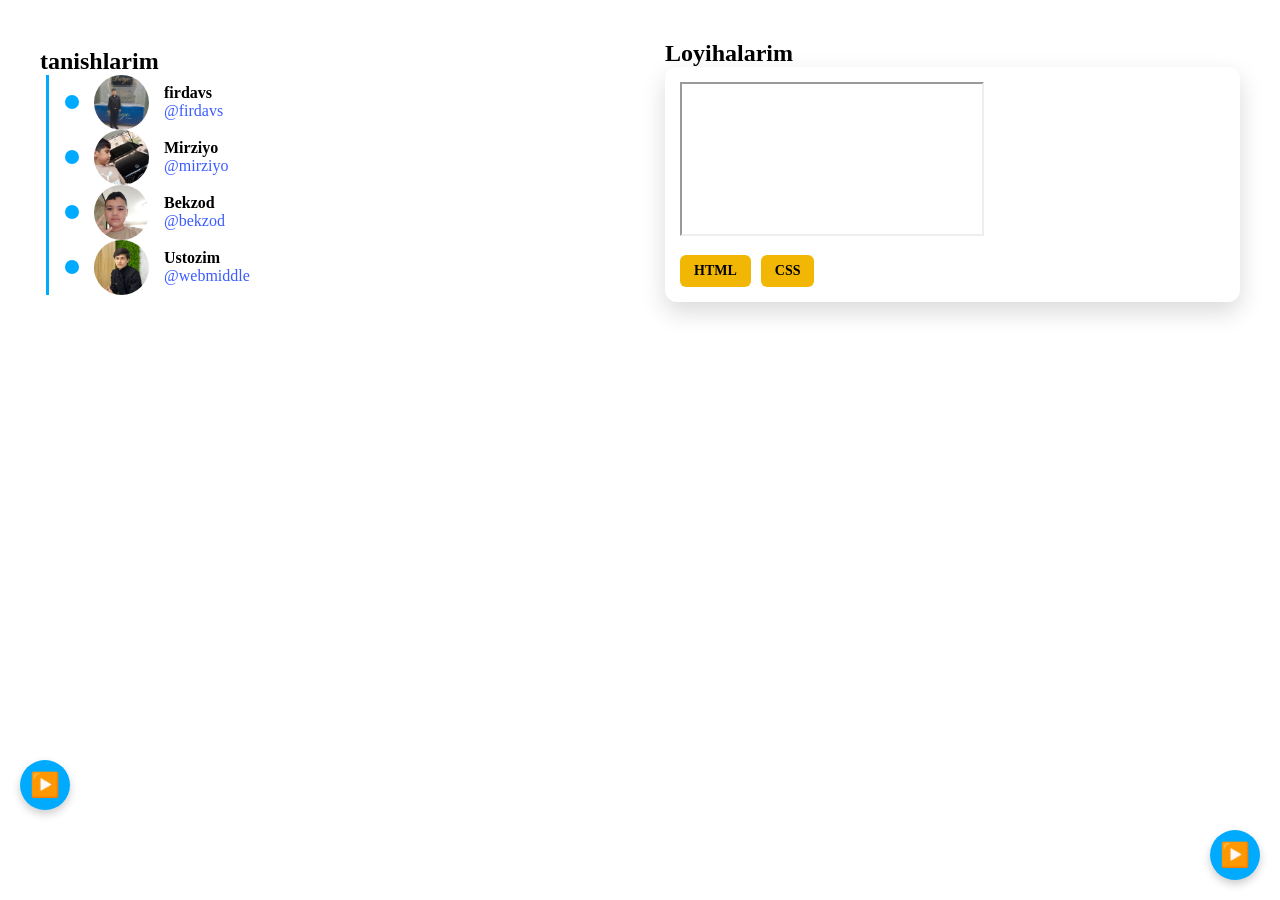
==== dostlarim.html @ ac007e72 "uptade" ====
<!DOCTYPE html>
<html lang="en">
<head>
    <meta charset="UTF-8">
    <meta name="viewport" content="width=device-width, initial-scale=1.0">
    <title>project</title>
    <link rel="stylesheet" href="dostlarim.css">
</head>
<body>
    <div>
        <section class="section">
            <div class="friends-projects">
                
                
                <div class="friends">
            <h2>tanishlarim</h2>
            
            <div class="timeline-col">
                
                <div class="friend">
                    <span class="dot"></span>
                    <img src="./firdavs.jpg">
                    <div>
                        <h4>firdavs</h4>
                        <a href="https://web.telegram.org/k/#@uwwFIRDAVSuww">@firdavs</a>
                    </div>
                </div>

                <div class="friend">
                    <span class="dot"></span>
                    <img src="./mr.jpg">
                    <div>
                        <h4>Mirziyo</h4>
                        <a href="https://web.telegram.org/k/#8336772102">@mirziyo</a>
                    </div>
                </div>

                <div class="friend">
                    <span class="dot"></span>
                    <img src="./bk.jpg">
                    <div>
                        <h4>Bekzod</h4>
                        <a href="https://web.telegram.org/k/#7925323971">@bekzod</a>
                    </div>
                </div>

                <div class="friend">
                    <span class="dot"></span>
                    <img src="./ustozim.jpg">
                    <div>
                        <h4>Ustozim</h4>
                        <a href="https://web.telegram.org/k/@webmiddle">@webmiddle</a>
                    </div>
                </div>

            </div>
        </div>
        <div class="projects">

            <h2>Loyihalarim</h2>

            <div class="project-card">
                <iframe src="https://odilbek-773.vercel.app/"></iframe>
                <div class="tech">
                    <span>HTML</span>
                    <span>CSS</span>
                </div>
            </div>
        </div>

    </div>
</section>
    <div class="btn-box">
<button id="openBook" class="open-btn"><a href="oilam.html">▶️</a></button>
</div>
    <div class="btn-box2">
<button id="openBook" class="open-btn2"><a href="men.html">▶️</a></button>
</div>
    </div>
    </div>
</body>
</html>
---- dostlarim.css ----
* {
    margin: 0;
    padding: 0;
    box-sizing: border-box;
}




.friends-projects {
    display: flex;
    gap: 50px;
    margin: auto;
}

.friends {
    width: 50%;
    margin: auto;
}

.timeline-col {
    position: relative;
    padding-left: 25px;
}

.timeline-col::before {
    content: "";
    position: absolute;
    left: 6px;
    top: 0;
    width: 3px;
    height: 100%;
    background: #00aaff;
}

.section {
    padding: 40px;
}

.friend {
    display: flex;
    align-items: center;
    margin-bottom: 25px;
    gap: 15px;
    margin: auto;
}

.friend img {
    width: 55px;
    height: 55px;
    border-radius: 50%;
    object-fit: cover;
}

.friend a {
    color: #3b5cff;
    text-decoration: none;
}

.dot {
    width: 14px;
    height: 14px;
    background: #00aaff;
    border-radius: 50%;
}

.projects {
    width: 50%;
}

.project-card {
    background: #fff;
    border-radius: 12px;
    padding: 15px;
    box-shadow: 0 10px 25px rgba(0,0,0,0.15);
}

.project-card img {
    width: 100%;
    border-radius: 10px;
}

.tech {
    margin-top: 15px;
    display: flex;
    gap: 10px;
}

.tech span {
    background: #f2b705;
    padding: 8px 14px;
    border-radius: 6px;
    font-weight: bold;
    font-size: 14px;
}

.book {
    width: 700px;
    height: 420px;
    margin: 40px auto;
    position: relative;
    perspective: 2000px;
    display: flex;
}

.page {
    width: 50%;
    height: 100%;
    background: white;
    padding: 25px;
    box-shadow: 0 10px 30px rgba(0,0,0,0.2);
    backface-visibility: hidden;
}

.left-page {
    border-radius: 12px 0 0 12px;
}

.right-page {
    border-radius: 0 12px 12px 0;
    transform-origin: left;
    transform: rotateY(0deg);
    transition: transform 1.2s ease;
}

.book.open .right-page {
    transform: rotateY(-180deg);
}

button a {
    text-decoration: none;
    color: rgb(0, 0, 0);
    transition: all 1s ease;
    
}
.open-btn {
    position: fixed;
    bottom: 20px;
    right: 20px;
    background-color: #00aaff;
    color: white;
    border: none;
    border-radius: 50%;
    width: 50px;
    height: 50px;
    font-size: 24px;
    cursor: pointer;
    box-shadow: 0 4px 8px rgba(0, 0, 0, 0.2);
}
.open-btn2 {
    position: fixed;
    bottom: 90px;
    left: 20px;
    background-color: #00aaff;
    color: white;
    border: none;
    border-radius: 50%;
    width: 50px;
    height: 50px;
    font-size: 24px;
    cursor: pointer;
    box-shadow: 0 4px 8px rgba(0, 0, 0, 0.2);
}
button a:hover {
    color: rgb(255, 255, 255);
}
button a:hover {
    color: rgb(255, 255, 255);
}
button a:active {
    transform: scale(0.95);
}
.open-btn:hover {
    box-shadow: 0 0 15px #00aaff;
}
.open-btn:active {
    transform: scale(0.95);
}
.open-btn2:hover {
    box-shadow: 0 0 15px #00aaff;
}
.open-btn2:active {
    transform: scale(0.95);
}
.open-btn {
    text-decoration: none;
}
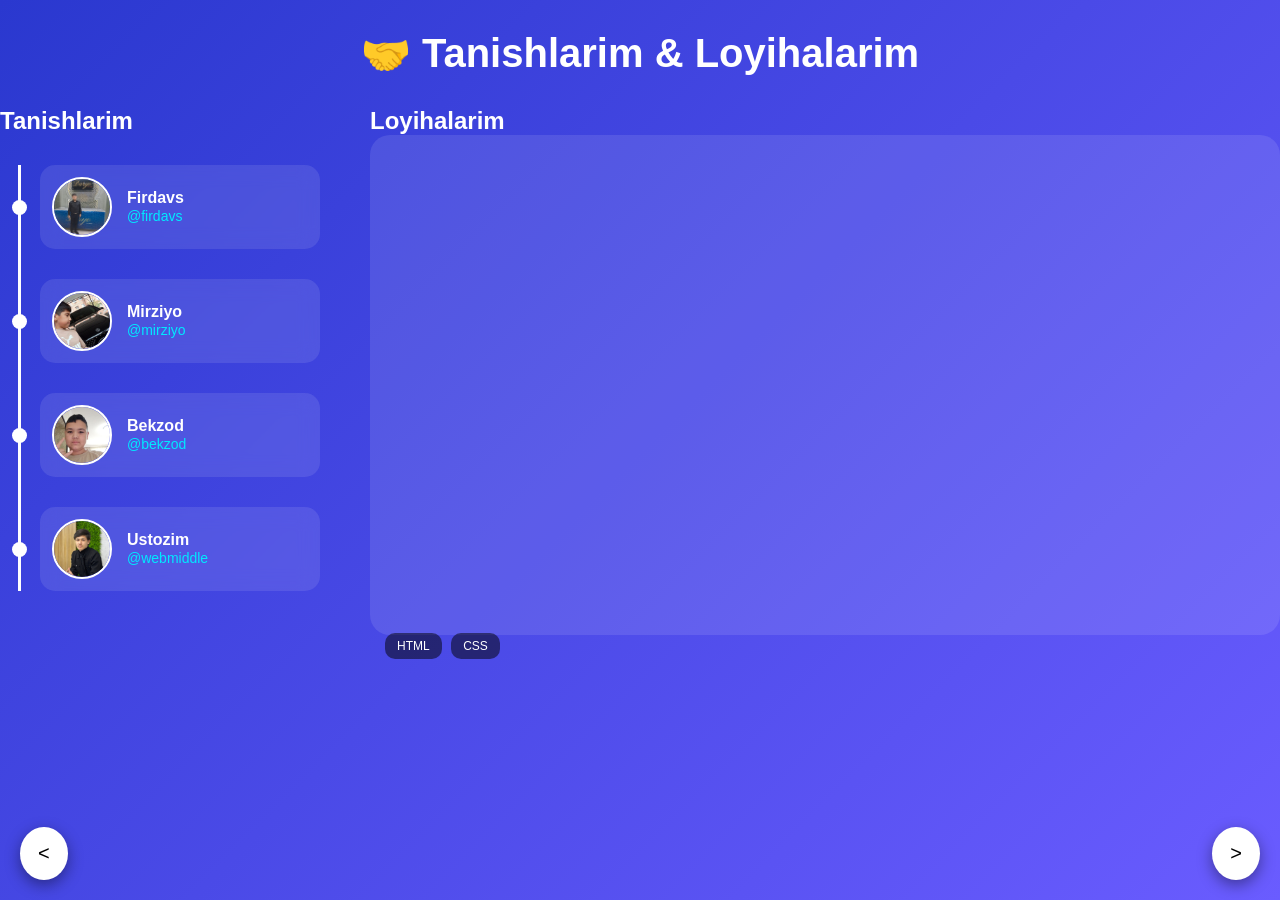
==== commit de9e351b: "news" ====
--- a/dostlarim.html
+++ b/dostlarim.html
@@ -1,82 +1,86 @@
 <!DOCTYPE html>
-<html lang="en">
+<html lang="uz">
 <head>
     <meta charset="UTF-8">
     <meta name="viewport" content="width=device-width, initial-scale=1.0">
-    <title>project</title>
+    <title>Tanishlarim</title>
     <link rel="stylesheet" href="dostlarim.css">
 </head>
+
 <body>
-    <div>
-        <section class="section">
-            <div class="friends-projects">
-                
-                
-                <div class="friends">
-            <h2>tanishlarim</h2>
-            
-            <div class="timeline-col">
-                
-                <div class="friend">
-                    <span class="dot"></span>
-                    <img src="./firdavs.jpg">
-                    <div>
-                        <h4>firdavs</h4>
-                        <a href="https://web.telegram.org/k/#@uwwFIRDAVSuww">@firdavs</a>
-                    </div>
-                </div>
 
-                <div class="friend">
-                    <span class="dot"></span>
-                    <img src="./mr.jpg">
-                    <div>
-                        <h4>Mirziyo</h4>
-                        <a href="https://web.telegram.org/k/#8336772102">@mirziyo</a>
-                    </div>
-                </div>
+<h1 class="title">🤝 Tanishlarim & Loyihalarim</h1>
 
-                <div class="friend">
-                    <span class="dot"></span>
-                    <img src="./bk.jpg">
-                    <div>
-                        <h4>Bekzod</h4>
-                        <a href="https://web.telegram.org/k/#7925323971">@bekzod</a>
-                    </div>
-                </div>
+<section class="wrapper">
 
-                <div class="friend">
-                    <span class="dot"></span>
-                    <img src="./ustozim.jpg">
-                    <div>
-                        <h4>Ustozim</h4>
-                        <a href="https://web.telegram.org/k/@webmiddle">@webmiddle</a>
-                    </div>
-                </div>
+    <!-- ================= FRIENDS ================= -->
+    <div class="friends">
 
-            </div>
-        </div>
-        <div class="projects">
+        <h2>Tanishlarim</h2>
 
-            <h2>Loyihalarim</h2>
+        <div class="timeline">
 
-            <div class="project-card">
-                <iframe src="https://odilbek-773.vercel.app/"></iframe>
-                <div class="tech">
-                    <span>HTML</span>
-                    <span>CSS</span>
+            <div class="friend-card">
+                <span class="dot"></span>
+                <img src="./firdavs.jpg">
+                <div class="info">
+                    <h4>Firdavs</h4>
+                    <a href="https://web.telegram.org/k/#@uwwFIRDAVSuww">@firdavs</a>
                 </div>
             </div>
+
+            <div class="friend-card">
+                <span class="dot"></span>
+                <img src="./mr.jpg">
+                <div class="info">
+                    <h4>Mirziyo</h4>
+                    <a href="https://web.telegram.org/k/#8336772102">@mirziyo</a>
+                </div>
+            </div>
+
+            <div class="friend-card">
+                <span class="dot"></span>
+                <img src="./bk.jpg">
+                <div class="info">
+                    <h4>Bekzod</h4>
+                    <a href="https://web.telegram.org/k/#7925323971">@bekzod</a>
+                </div>
+            </div>
+
+            <div class="friend-card">
+                <span class="dot"></span>
+                <img src="./ustozim.jpg">
+                <div class="info">
+                    <h4>Ustozim</h4>
+                    <a href="https://web.telegram.org/k/@webmiddle">@webmiddle</a>
+                </div>
+            </div>
+
+        </div>
+    </div>
+
+    <!-- ================= PROJECT ================= -->
+    <div class="projects">
+
+        <h2>Loyihalarim</h2>
+
+        <div class="project-card">
+
+            <iframe src="https://odilbek-773.vercel.app/"></iframe>
+
+            <div class="tech">
+                <span>HTML</span>
+                <span>CSS</span>
+            </div>
+
         </div>
 
     </div>
+
 </section>
-    <div class="btn-box">
-<button id="openBook" class="open-btn"><a href="oilam.html">▶️</a></button>
-</div>
-    <div class="btn-box2">
-<button id="openBook" class="open-btn2"><a href="men.html">▶️</a></button>
-</div>
-    </div>
-    </div>
+
+<!-- NAVIGATION -->
+<a href="oilam.html" class="nav-btn right">></a>
+<a href="index.html" class="nav-btn left"><</a>
 </body>
-</html>+</html>
--- a/dostlarim.css
+++ b/dostlarim.css
@@ -4,184 +4,150 @@
     box-sizing: border-box;
 }
 
-
-
-
-.friends-projects {
-    display: flex;
-    gap: 50px;
-    margin: auto;
+body {
+    font-family: Arial, sans-serif;
+    background: linear-gradient(135deg,#2a38cf,#6a5cff);
+    min-height: 100vh;
+    color: white;
 }
 
-.friends {
-    width: 50%;
-    margin: auto;
+/* TITLE */
+.title {
+    text-align: center;
+    padding: 30px;
+    font-size: 40px;
 }
 
-.timeline-col {
-    position: relative;
-    padding-left: 25px;
+/* LAYOUT */
+.wrapper {
+    display: flex;
+    justify-content: space-between;
+    flex-wrap: wrap;
+    gap: 50px;
 }
 
-.timeline-col::before {
+/* ================= FRIENDS ================= */
+
+.friends {
+    max-width: 25%;
+    flex: 1;
+}
+
+/* Timeline */
+.timeline {
+    position: relative;
+    margin-top: 30px;
+    padding-left: 40px;
+}
+
+.timeline::before {
     content: "";
     position: absolute;
-    left: 6px;
+    left: 18px;
     top: 0;
     width: 3px;
     height: 100%;
-    background: #00aaff;
+    background: white;
 }
 
-.section {
-    padding: 40px;
+/* Friend Card */
+.friend-card {
+    position: relative;
+    display: flex;
+    align-items: center;
+    gap: 15px;
+    margin-bottom: 30px;
+    padding: 12px;
+    border-radius: 15px;
+    background: rgba(255,255,255,0.1);
+    backdrop-filter: blur(10px);
+    transition: 0.3s;
 }
 
-.friend {
-    display: flex;
-    align-items: center;
-    margin-bottom: 25px;
-    gap: 15px;
-    margin: auto;
+.friend-card:hover {
+    transform: translateX(10px) scale(1.03);
 }
 
-.friend img {
-    width: 55px;
-    height: 55px;
-    border-radius: 50%;
-    object-fit: cover;
-}
-
-.friend a {
-    color: #3b5cff;
-    text-decoration: none;
-}
-
+/* Dot */
 .dot {
-    width: 14px;
-    height: 14px;
-    background: #00aaff;
+    position: absolute;
+    left: -28px;
+    width: 15px;
+    height: 15px;
+    background: #fff;
     border-radius: 50%;
 }
 
+/* Image */
+.friend-card img {
+    width: 60px;
+    height: 60px;
+    border-radius: 50%;
+    object-fit: cover;
+    border: 2px solid white;
+}
+
+/* Text */
+.info a {
+    color: #00eaff;
+    text-decoration: none;
+    font-size: 14px;
+}
+
+/* ================= PROJECT ================= */
+
 .projects {
-    width: 50%;
+    flex: 1;
+
 }
 
 .project-card {
-    background: #fff;
-    border-radius: 12px;
+    height: 500px;
+    background: rgba(255,255,255,0.1);
     padding: 15px;
-    box-shadow: 0 10px 25px rgba(0,0,0,0.15);
+    border-radius: 20px;
+    transition: 0.3s;
 }
 
-.project-card img {
+/* Iframe */
+.project-card iframe {
     width: 100%;
+    height: 100%;
+    border: none;
     border-radius: 10px;
 }
 
+/* Tech badges */
 .tech {
-    margin-top: 15px;
-    display: flex;
-    gap: 10px;
+    margin-top: 12px;
 }
 
 .tech span {
-    background: #f2b705;
-    padding: 8px 14px;
-    border-radius: 6px;
-    font-weight: bold;
-    font-size: 14px;
+    background: #00000080;
+    padding: 6px 12px;
+    border-radius: 10px;
+    margin-right: 5px;
+    font-size: 12px;
 }
 
-.book {
-    width: 700px;
-    height: 420px;
-    margin: 40px auto;
-    position: relative;
-    perspective: 2000px;
-    display: flex;
+/* ================= NAV BUTTON ================= */
+
+.nav-btn {
+    position: fixed;
+    bottom: 20px;
+    padding: 15px 18px;
+    background: white;
+    color: black;
+    border-radius: 50%;
+    text-decoration: none;
+    font-size: 20px;
+    box-shadow: 0 5px 15px rgba(0,0,0,0.4);
+    transition: 0.3s;
 }
 
-.page {
-    width: 50%;
-    height: 100%;
-    background: white;
-    padding: 25px;
-    box-shadow: 0 10px 30px rgba(0,0,0,0.2);
-    backface-visibility: hidden;
+.nav-btn:hover {
+    transform: scale(1.1);
 }
 
-.left-page {
-    border-radius: 12px 0 0 12px;
-}
-
-.right-page {
-    border-radius: 0 12px 12px 0;
-    transform-origin: left;
-    transform: rotateY(0deg);
-    transition: transform 1.2s ease;
-}
-
-.book.open .right-page {
-    transform: rotateY(-180deg);
-}
-
-button a {
-    text-decoration: none;
-    color: rgb(0, 0, 0);
-    transition: all 1s ease;
-    
-}
-.open-btn {
-    position: fixed;
-    bottom: 20px;
-    right: 20px;
-    background-color: #00aaff;
-    color: white;
-    border: none;
-    border-radius: 50%;
-    width: 50px;
-    height: 50px;
-    font-size: 24px;
-    cursor: pointer;
-    box-shadow: 0 4px 8px rgba(0, 0, 0, 0.2);
-}
-.open-btn2 {
-    position: fixed;
-    bottom: 90px;
-    left: 20px;
-    background-color: #00aaff;
-    color: white;
-    border: none;
-    border-radius: 50%;
-    width: 50px;
-    height: 50px;
-    font-size: 24px;
-    cursor: pointer;
-    box-shadow: 0 4px 8px rgba(0, 0, 0, 0.2);
-}
-button a:hover {
-    color: rgb(255, 255, 255);
-}
-button a:hover {
-    color: rgb(255, 255, 255);
-}
-button a:active {
-    transform: scale(0.95);
-}
-.open-btn:hover {
-    box-shadow: 0 0 15px #00aaff;
-}
-.open-btn:active {
-    transform: scale(0.95);
-}
-.open-btn2:hover {
-    box-shadow: 0 0 15px #00aaff;
-}
-.open-btn2:active {
-    transform: scale(0.95);
-}
-.open-btn {
-    text-decoration: none;
-}+.right { right: 20px; }
+.left { left: 20px; }
